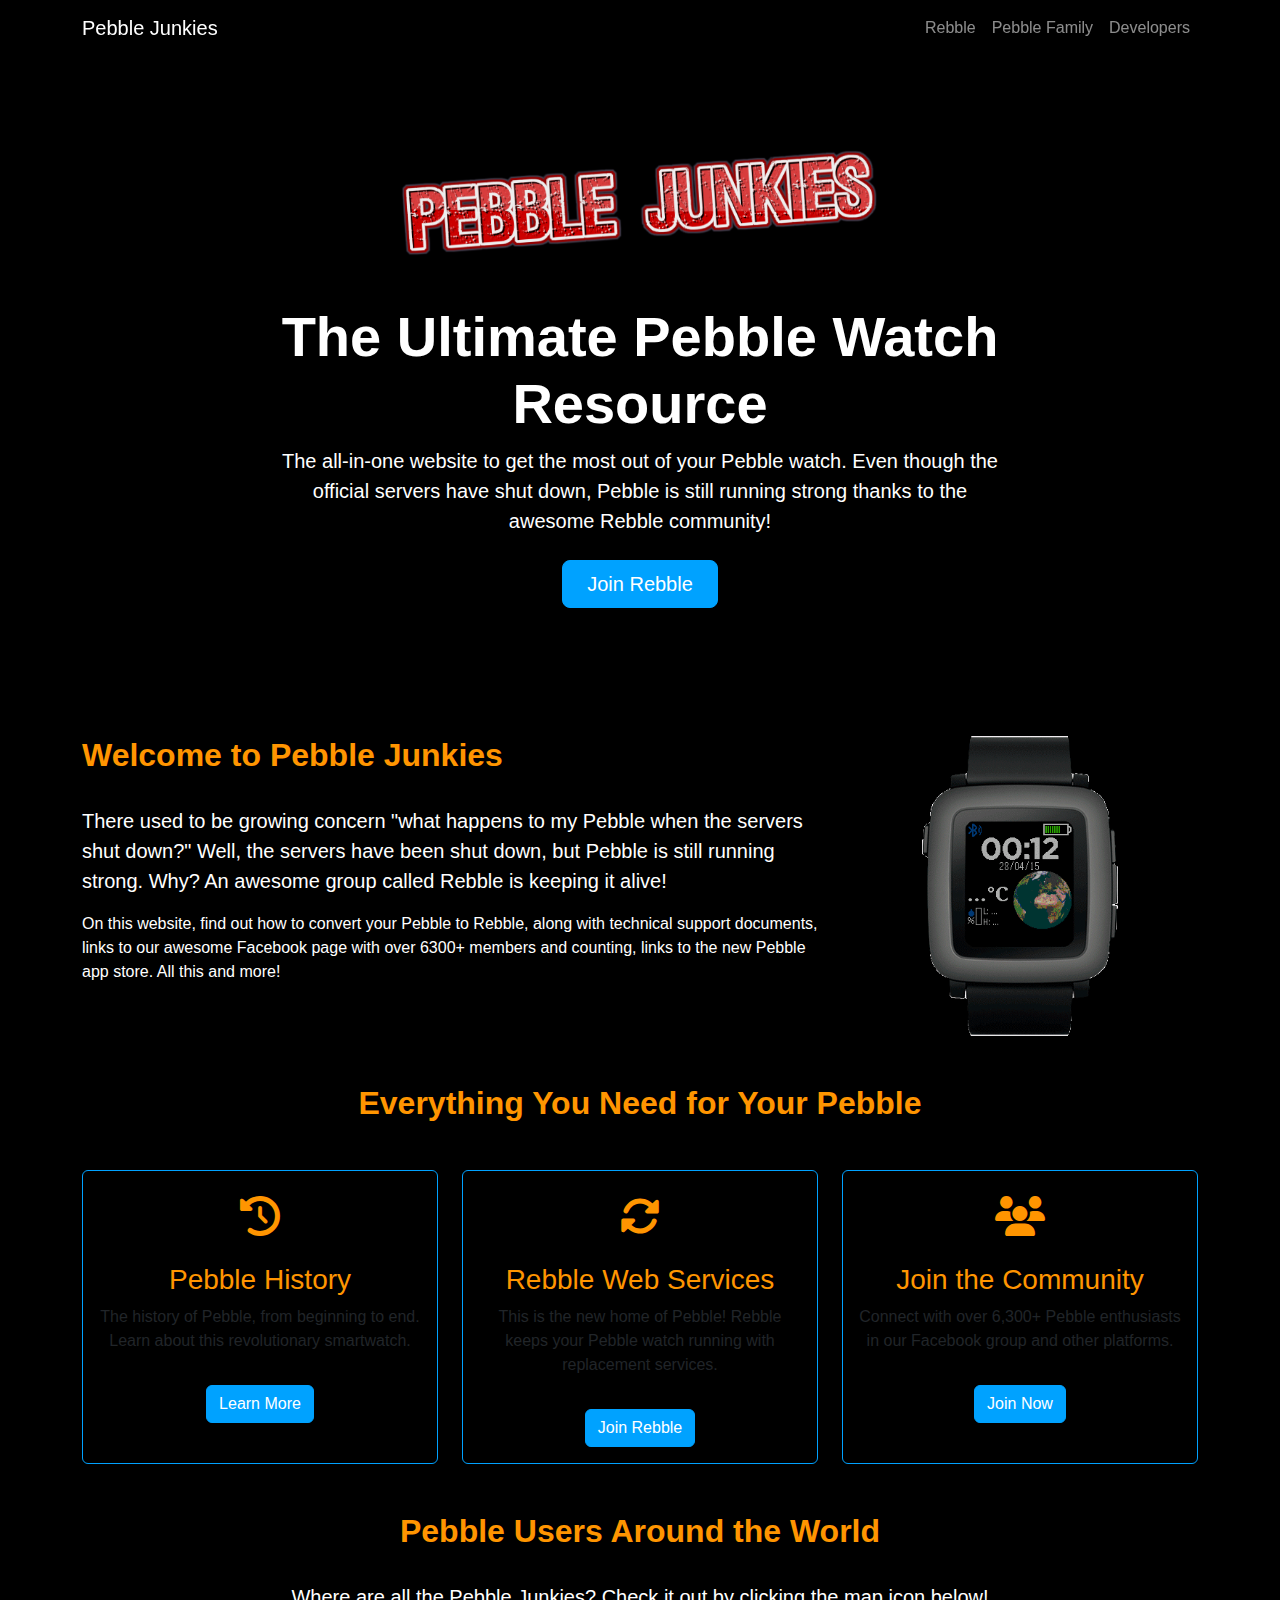
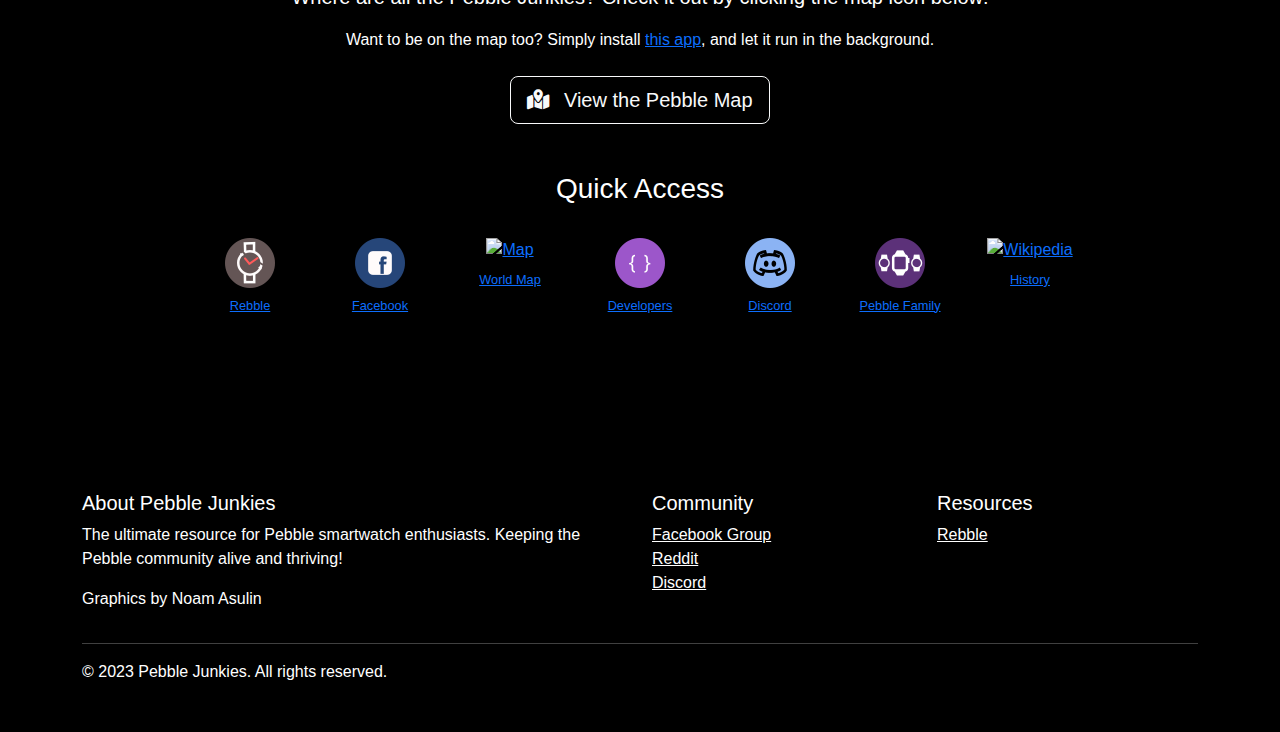
==== index.html @ 75b61348 "Add files via upload" ====
<!DOCTYPE html>
<html lang="en">
<head>
    <meta charset="UTF-8">
    <meta name="viewport" content="width=device-width, initial-scale=1.0">
    <title>Pebble Junkies - The Ultimate Pebble Watch Resource</title>
    
    <!-- Bootstrap CSS -->
    <link href="https://cdn.jsdelivr.net/npm/bootstrap@5.3.2/dist/css/bootstrap.min.css" rel="stylesheet">
    
    <!-- Font Awesome for icons -->
    <link rel="stylesheet" href="https://cdnjs.cloudflare.com/ajax/libs/font-awesome/6.4.2/css/all.min.css">
    
    <style>
        :root {
            --primary: #ff9500;
            --secondary: #00a2ff;
            --dark: #000000;
            --light: #ffffff;
            --accent: #ff0;
        }
        
        body {
            background-color: var(--dark);
            background-image: url('./Wallpaper_1.jpg');
            background-size: cover;
            background-attachment: fixed;
            color: var(--light);
            font-family: 'Segoe UI', Tahoma, Geneva, Verdana, sans-serif;
        }
        
        .navbar {
            background-color: rgba(0, 0, 0, 0.8);
        }
        
        .card {
            background-color: rgba(0, 0, 0, 0.7);
            border: 1px solid var(--secondary);
            transition: transform 0.3s ease;
            height: 100%;
        }
        
        .card:hover {
            transform: translateY(-5px);
            box-shadow: 0 10px 20px rgba(0, 162, 255, 0.3);
        }
        
        .card-title {
            color: var(--primary);
        }
        
        .btn-primary {
            background-color: var(--secondary);
            border-color: var(--secondary);
        }
        
        .btn-primary:hover {
            background-color: var(--primary);
            border-color: var(--primary);
        }
        
        .feature-icon {
            font-size: 2.5rem;
            color: var(--primary);
            margin-bottom: 1rem;
        }
        
        .hero-section {
            padding: 5rem 0;
            text-align: center;
        }
        
        .section-title {
            color: var(--primary);
            margin-bottom: 2rem;
            font-weight: 700;
        }
        
        footer {
            background-color: rgba(0, 0, 0, 0.9);
            padding: 2rem 0;
            margin-top: 3rem;
        }
        
        .nav-icon {
            width: 40px;
            height: 40px;
            margin: 0 5px;
            transition: transform 0.3s ease;
        }
        
        .nav-icon:hover {
            transform: scale(1.2);
        }
        
        .logo-container {
            max-width: 500px;
            margin: 0 auto;
        }
        
        .animated-watch {
            animation: float 6s ease-in-out infinite;
        }
        
        @keyframes float {
            0% { transform: translateY(0px); }
            50% { transform: translateY(-20px); }
            100% { transform: translateY(0px); }
        }
        
        .icon-grid {
            display: flex;
            flex-wrap: wrap;
            justify-content: center;
            gap: 30px;
            margin: 2rem 0;
        }
        
        .icon-item {
            text-align: center;
            width: 100px;
        }
        
        .icon-item img {
            width: 50px;
            height: 50px;
            transition: transform 0.3s ease;
        }
        
        .icon-item:hover img {
            transform: scale(1.2);
        }
        
        .icon-item p {
            font-size: 0.8rem;
            margin-top: 0.5rem;
        }
    </style>
</head>
<body>
    <!-- Navigation -->
    <nav class="navbar navbar-expand-lg navbar-dark sticky-top">
        <div class="container">
            <a class="navbar-brand" href="index.html">Pebble Junkies</a>
            <button class="navbar-toggler" type="button" data-bs-toggle="collapse" data-bs-target="#navbarNav">
                <span class="navbar-toggler-icon"></span>
            </button>
            <div class="collapse navbar-collapse" id="navbarNav">
                <ul class="navbar-nav ms-auto">
                    <li class="nav-item">
                        <a class="nav-link" href="https://www.rebble.io/">Rebble</a>
                    </li>
                    <li class="nav-item">
                        <a class="nav-link" href="meet_the_pebble_family.html">Pebble Family</a>
                    </li>
                    <li class="nav-item">
                        <a class="nav-link" href="developers.html">Developers</a>
                    </li>
                </ul>
            </div>
        </div>
    </nav>

    <!-- Hero Section -->
    <section class="hero-section">
        <div class="container">
            <div class="row align-items-center">
                <div class="col-md-8 mx-auto text-center">
                    <div class="logo-container mb-4">
                        <img src="./Logo_2.png" alt="Pebble Junkies Logo" class="img-fluid">
                    </div>
                    <h1 class="display-4 fw-bold text-white">The Ultimate Pebble Watch Resource</h1>
                    <p class="lead mb-4">
                        The all-in-one website to get the most out of your Pebble watch. Even though the official servers have shut down, Pebble is still running strong thanks to the awesome Rebble community!
                    </p>
                    <div class="d-grid gap-2 d-sm-flex justify-content-sm-center">
                        <a href="https://www.rebble.io/" class="btn btn-primary btn-lg px-4 gap-3">Join Rebble</a>
                    </div>
                </div>
            </div>
        </div>
    </section>

    <!-- Main Content -->
    <div class="container py-5">
        <div class="row mb-5">
            <div class="col-md-8">
                <h2 class="section-title">Welcome to Pebble Junkies</h2>
                <p class="lead">
                    There used to be growing concern "what happens to my Pebble when the servers shut down?" Well, the servers have been shut down, but Pebble is still running strong. Why? An awesome group called Rebble is keeping it alive!
                </p>
                <p>
                    On this website, find out how to convert your Pebble to Rebble, along with technical support documents, links to our awesome Facebook page with over 6300+ members and counting, links to the new Pebble app store. All this and more!
                </p>
            </div>
            <div class="col-md-4 text-center">
                <img src="./Pebble_Watch_Transparent1.gif" alt="Pebble Watch" class="img-fluid animated-watch" style="max-height: 300px;">
            </div>
        </div>

        <!-- Feature Cards -->
        <h2 class="section-title text-center mb-5">Everything You Need for Your Pebble</h2>
        <div class="row g-4">
            <div class="col-md-4">
                <div class="card h-100">
                    <div class="card-body text-center">
                        <div class="feature-icon">
                            <i class="fas fa-history"></i>
                        </div>
                        <h3 class="card-title">Pebble History</h3>
                        <p class="card-text">The history of Pebble, from beginning to end. Learn about this revolutionary smartwatch.</p>
                        <a href="https://en.wikipedia.org/wiki/Pebble_(watch)" class="btn btn-primary mt-3">Learn More</a>
                    </div>
                </div>
            </div>
            <div class="col-md-4">
                <div class="card h-100">
                    <div class="card-body text-center">
                        <div class="feature-icon">
                            <i class="fas fa-sync-alt"></i>
                        </div>
                        <h3 class="card-title">Rebble Web Services</h3>
                        <p class="card-text">This is the new home of Pebble! Rebble keeps your Pebble watch running with replacement services.</p>
                        <a href="https://www.rebble.io/" class="btn btn-primary mt-3">Join Rebble</a>
                    </div>
                </div>
            </div>
            <div class="col-md-4">
                <div class="card h-100">
                    <div class="card-body text-center">
                        <div class="feature-icon">
                            <i class="fas fa-users"></i>
                        </div>
                        <h3 class="card-title">Join the Community</h3>
                        <p class="card-text">Connect with over 6,300+ Pebble enthusiasts in our Facebook group and other platforms.</p>
                        <a href="https://www.facebook.com/groups/pebble.junkies/" class="btn btn-primary mt-3">Join Now</a>
                    </div>
                </div>
            </div>
        </div>

        <!-- Community Map Section -->
        <div class="row mt-5">
            <div class="col-lg-8 mx-auto text-center">
                <h2 class="section-title">Pebble Users Around the World</h2>
                <p class="lead">Where are all the Pebble Junkies? Check it out by clicking the map icon below!</p>
                <p>Want to be on the map too? Simply install <a href="http://geol.com/pebble/?search=5a782897461a8d2dd0002400" target="_blank" class="text-primary">this app</a>, and let it run in the background.</p>
                <div class="mt-4">
                    <a href="http://geol.com/pebble/pia/" class="btn btn-outline-light btn-lg">
                        <i class="fas fa-map-marked-alt me-2"></i> View the Pebble Map
                    </a>
                </div>
            </div>
        </div>

        <!-- Quick Access Icons -->
        <div class="row mt-5">
            <div class="col-12">
                <h3 class="text-center mb-4">Quick Access</h3>
                <div class="icon-grid">
                    <div class="icon-item">
                        <a href="https://www.rebble.io/">
                            <img src="./rebble1.png" alt="Rebble">
                            <p>Rebble</p>
                        </a>
                    </div>
                    <div class="icon-item">
                        <a href="https://www.facebook.com/groups/pebble.junkies/">
                            <img src="./facebbok1.png" alt="Facebook">
                            <p>Facebook</p>
                        </a>
                    </div>
                    <div class="icon-item">
                        <a href="http://geol.com/pebble/pia/">
                            <img src="./World_map1.png" alt="Map">
                            <p>World Map</p>
                        </a>
                    </div>
                    <div class="icon-item">
                        <a href="./developers.html">
                            <img src="./dev1.png" alt="Developers">
                            <p>Developers</p>
                        </a>
                    </div>
                    <div class="icon-item">
                        <a href="http://discord.gg/aRUAYFN">
                            <img src="./discord2.png" alt="Discord">
                            <p>Discord</p>
                        </a>
                    </div>
                    <div class="icon-item">
                        <a href="./meet_the_pebble_family.html">
                            <img src="./Pebble_family_1.png" alt="Pebble Family">
                            <p>Pebble Family</p>
                        </a>
                    </div>
                    <div class="icon-item">
                        <a href="https://en.wikipedia.org/wiki/Pebble_(watch)">
                            <img src="./wikipedia1.png" alt="Wikipedia">
                            <p>History</p>
                        </a>
                    </div>
                </div>
            </div>
        </div>
    </div>

    <!-- Footer -->
    <footer>
        <div class="container">
            <div class="row">
                <div class="col-md-6">
                    <h5>About Pebble Junkies</h5>
                    <p>The ultimate resource for Pebble smartwatch enthusiasts. Keeping the Pebble community alive and thriving!</p>
                    <p>Graphics by Noam Asulin</p>
                </div>
                <div class="col-md-3">
                    <h5>Community</h5>
                    <ul class="list-unstyled">
                        <li><a href="https://www.facebook.com/groups/pebble.junkies/" class="text-white">Facebook Group</a></li>
                        <li><a href="https://www.reddit.com/r/pebble/" class="text-white">Reddit</a></li>
                        <li><a href="http://discord.gg/aRUAYFN" class="text-white">Discord</a></li>
                    </ul>
                </div>
                <div class="col-md-3">
                    <h5>Resources</h5>
                    <ul class="list-unstyled">
                        <li><a href="https://www.rebble.io/" class="text-white">Rebble</a></li>
                    </ul>
                </div>
            </div>
            <hr class="bg-light">
            <div class="row">
                <div class="col-md-6">
                    <p>&copy; 2023 Pebble Junkies. All rights reserved.</p>
                </div>
                <div class="col-md-6 text-md-end">
                    <!-- Remove this line -->
                    <!-- <p>Contact: <a href="mailto:Bryan@PebbleJunkies.com" class="text-white">Bryan@PebbleJunkies.com</a></p> -->
                </div>
            </div>
        </div>
    </footer>

    <!-- Bootstrap JS Bundle with Popper -->
    <script src="https://cdn.jsdelivr.net/npm/bootstrap@5.3.2/dist/js/bootstrap.bundle.min.js"></script>
</body>
</html>
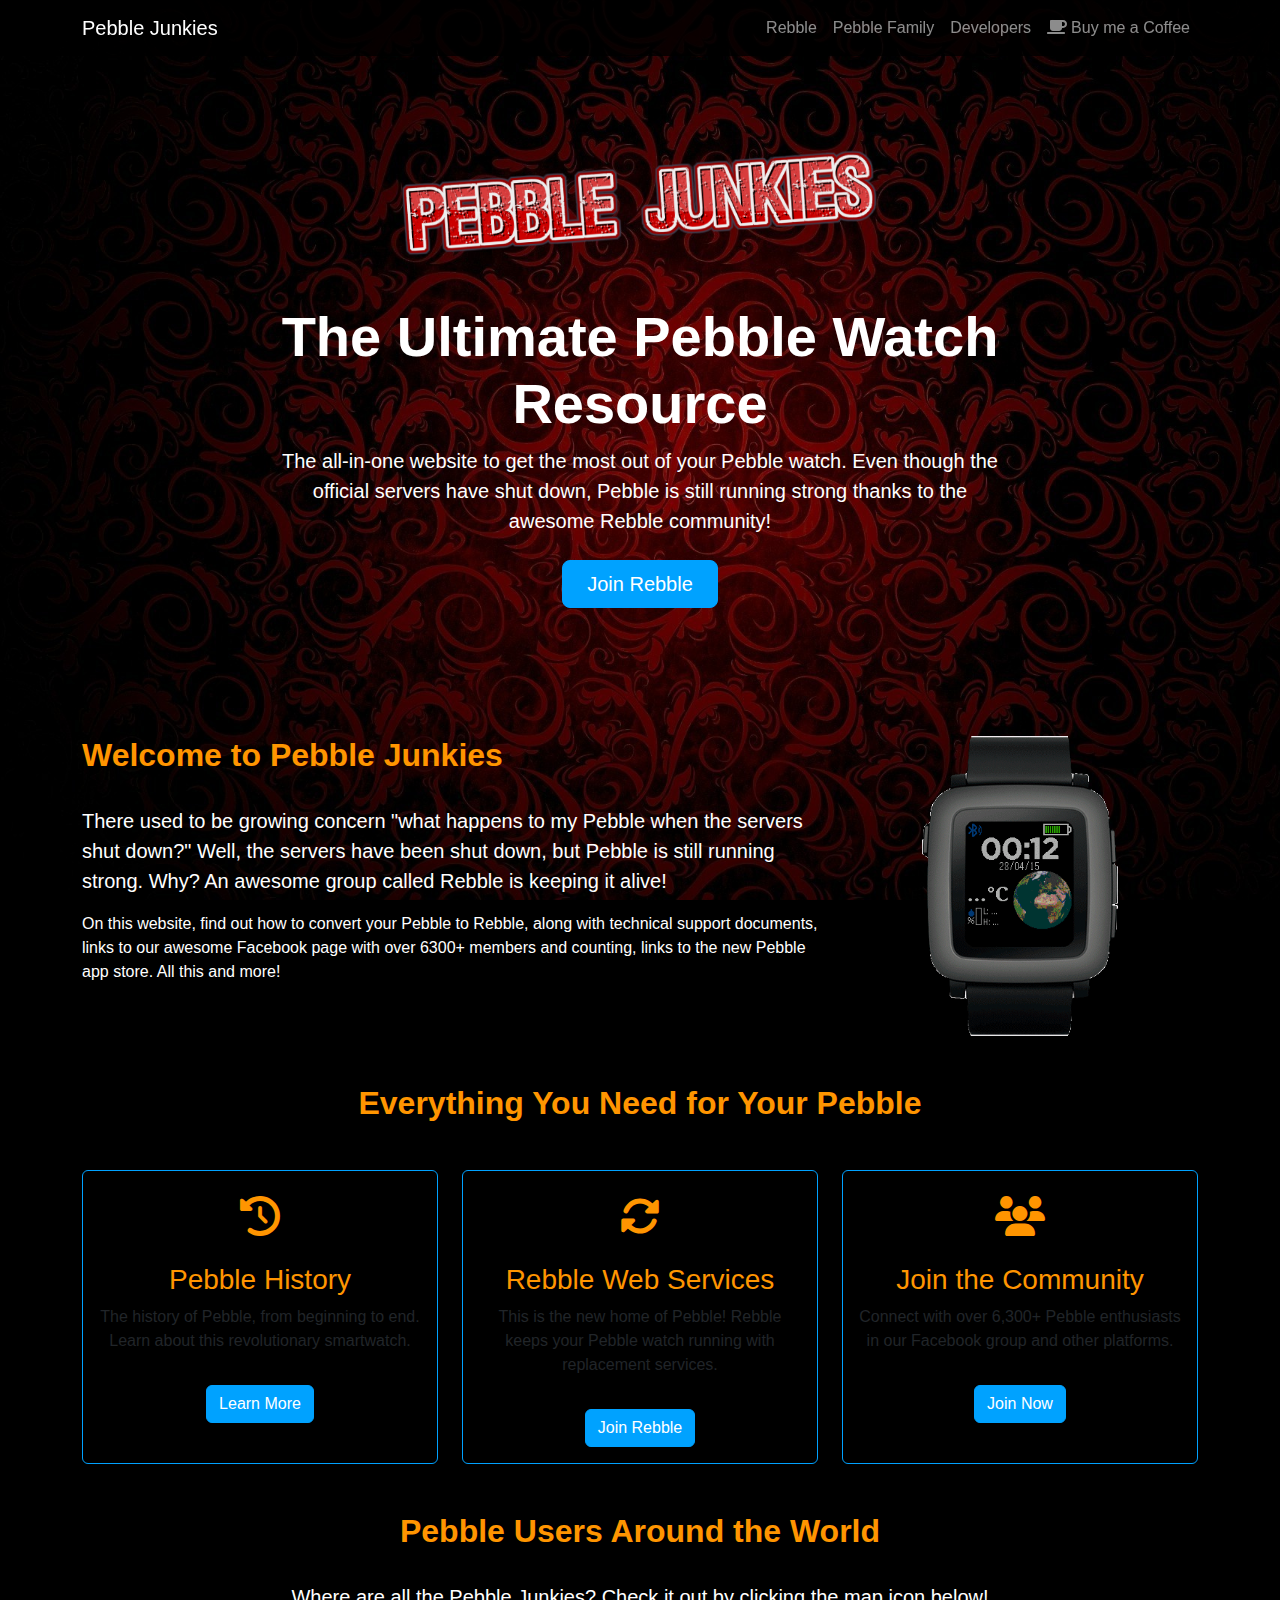
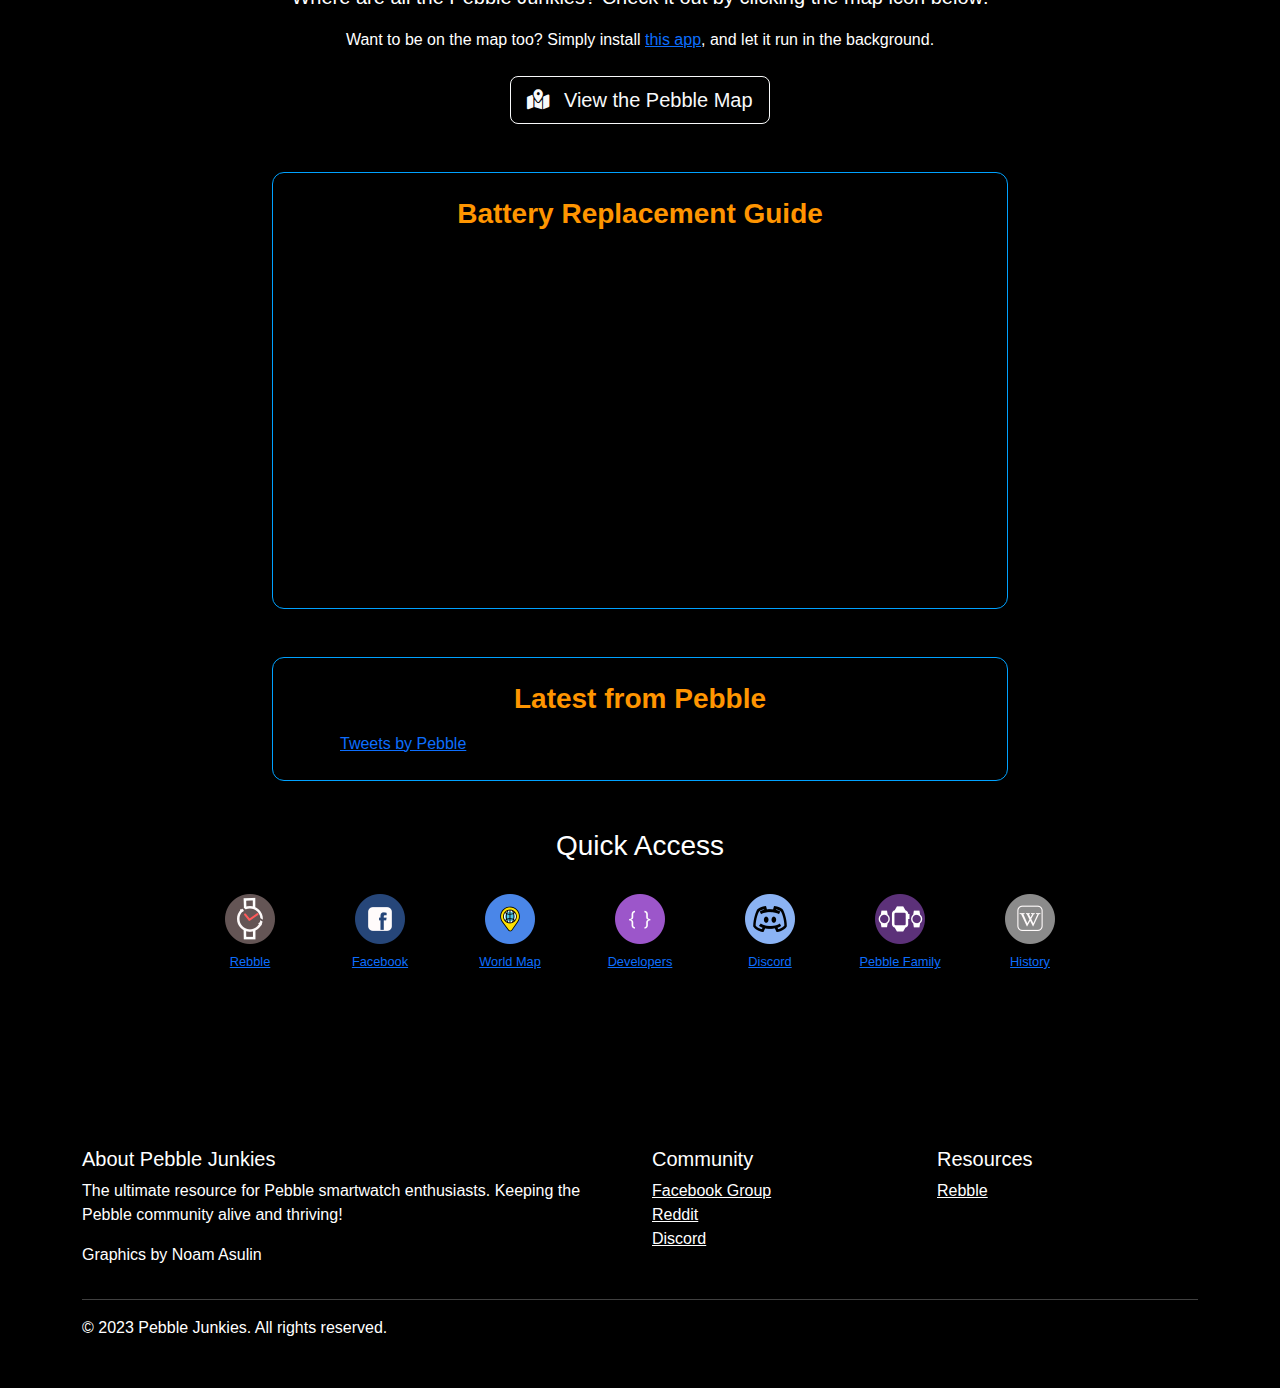
==== commit 584f84d4: "Add files via upload" ====
--- a/index.html
+++ b/index.html
@@ -135,8 +135,29 @@
             font-size: 0.8rem;
             margin-top: 0.5rem;
         }
+        
+        /* Video Section */
+        .video-container {
+            background: rgba(0, 0, 0, 0.4);
+            border: 1px solid var(--secondary);
+            border-radius: 12px;
+        }
+        
+        .video-wrapper {
+            max-width: 600px;
+            margin: 0 auto;
+        }
     </style>
 </head>
+<!-- Google tag (gtag.js) -->
+<script async src="https://www.googletagmanager.com/gtag/js?id=G-VEE9X9YCN0"></script>
+<script>
+  window.dataLayer = window.dataLayer || [];
+  function gtag(){dataLayer.push(arguments);}
+  gtag('js', new Date());
+
+  gtag('config', 'G-VEE9X9YCN0');
+</script>
 <body>
     <!-- Navigation -->
     <nav class="navbar navbar-expand-lg navbar-dark sticky-top">
@@ -156,6 +177,11 @@
                     <li class="nav-item">
                         <a class="nav-link" href="developers.html">Developers</a>
                     </li>
+                    <li class="nav-item">
+                        <a class="nav-link" href="https://buymeacoffee.com/printventory" target="_blank">
+                            <i class="fas fa-coffee me-1"></i>Buy me a Coffee
+                        </a>
+                    </li>
                 </ul>
             </div>
         </div>
@@ -253,6 +279,46 @@
             </div>
         </div>
 
+        <!-- Battery Replacement Video Section -->
+        <div class="row mt-5">
+            <div class="col-lg-8 mx-auto">
+                <div class="card video-container">
+                    <div class="card-body p-4">
+                        <h3 class="section-title text-center mb-3">Battery Replacement Guide</h3>
+                        <div class="ratio ratio-16x9" style="max-width: 600px; margin: 0 auto;">
+                            <iframe 
+                                src="https://www.youtube.com/embed/WEs2i2CSits" 
+                                title="Pebble Watch Battery Replacement Guide" 
+                                frameborder="0" 
+                                allow="accelerometer; autoplay; clipboard-write; encrypted-media; gyroscope; picture-in-picture" 
+                                allowfullscreen>
+                            </iframe>
+                        </div>
+                    </div>
+                </div>
+            </div>
+        </div>
+
+        <!-- Twitter Feed Section -->
+        <div class="row mt-5">
+            <div class="col-lg-8 mx-auto">
+                <div class="card video-container">
+                    <div class="card-body p-4">
+                        <h3 class="section-title text-center mb-3">Latest from Pebble</h3>
+                        <div style="max-width: 600px; margin: 0 auto;">
+                            <a class="twitter-timeline" 
+                               data-theme="dark" 
+                               data-height="600" 
+                               href="https://twitter.com/Pebble">
+                               Tweets by Pebble
+                            </a>
+                            <script async src="https://platform.twitter.com/widgets.js" charset="utf-8"></script>
+                        </div>
+                    </div>
+                </div>
+            </div>
+        </div>
+
         <!-- Quick Access Icons -->
         <div class="row mt-5">
             <div class="col-12">
